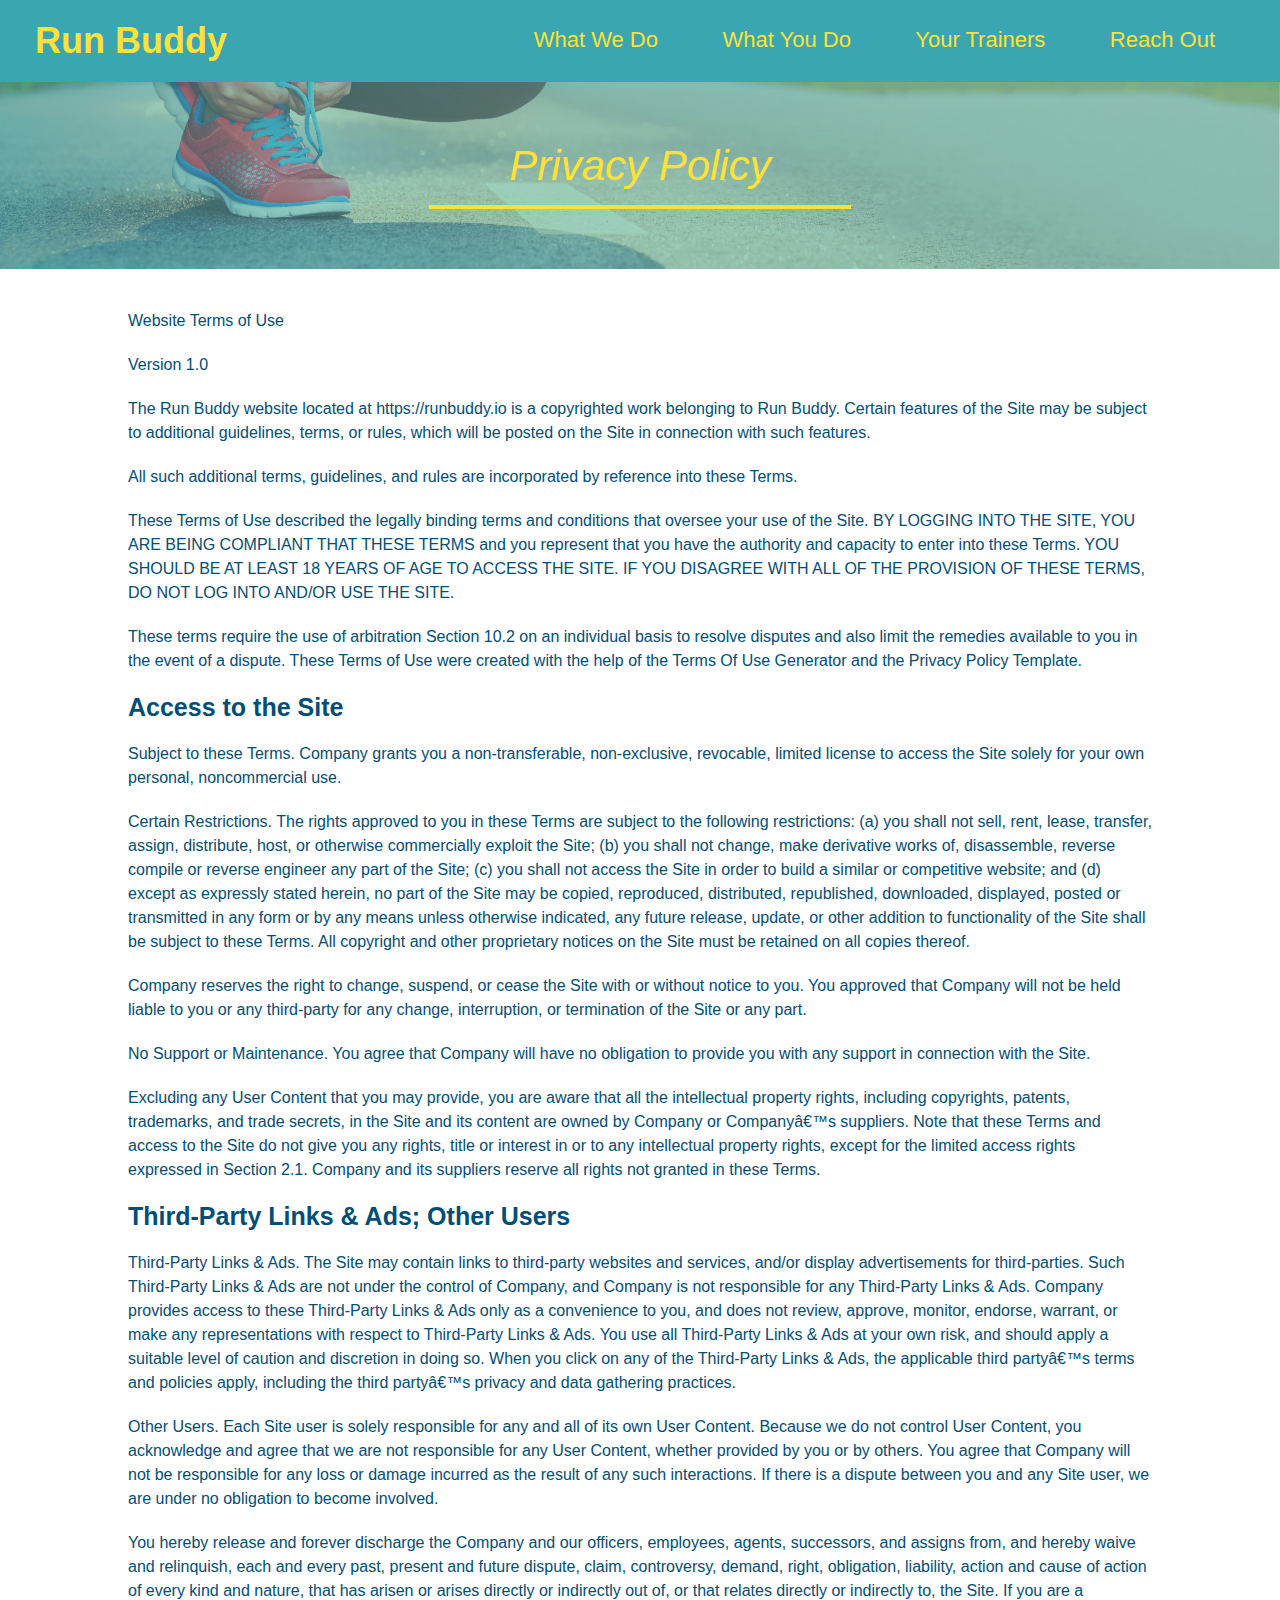
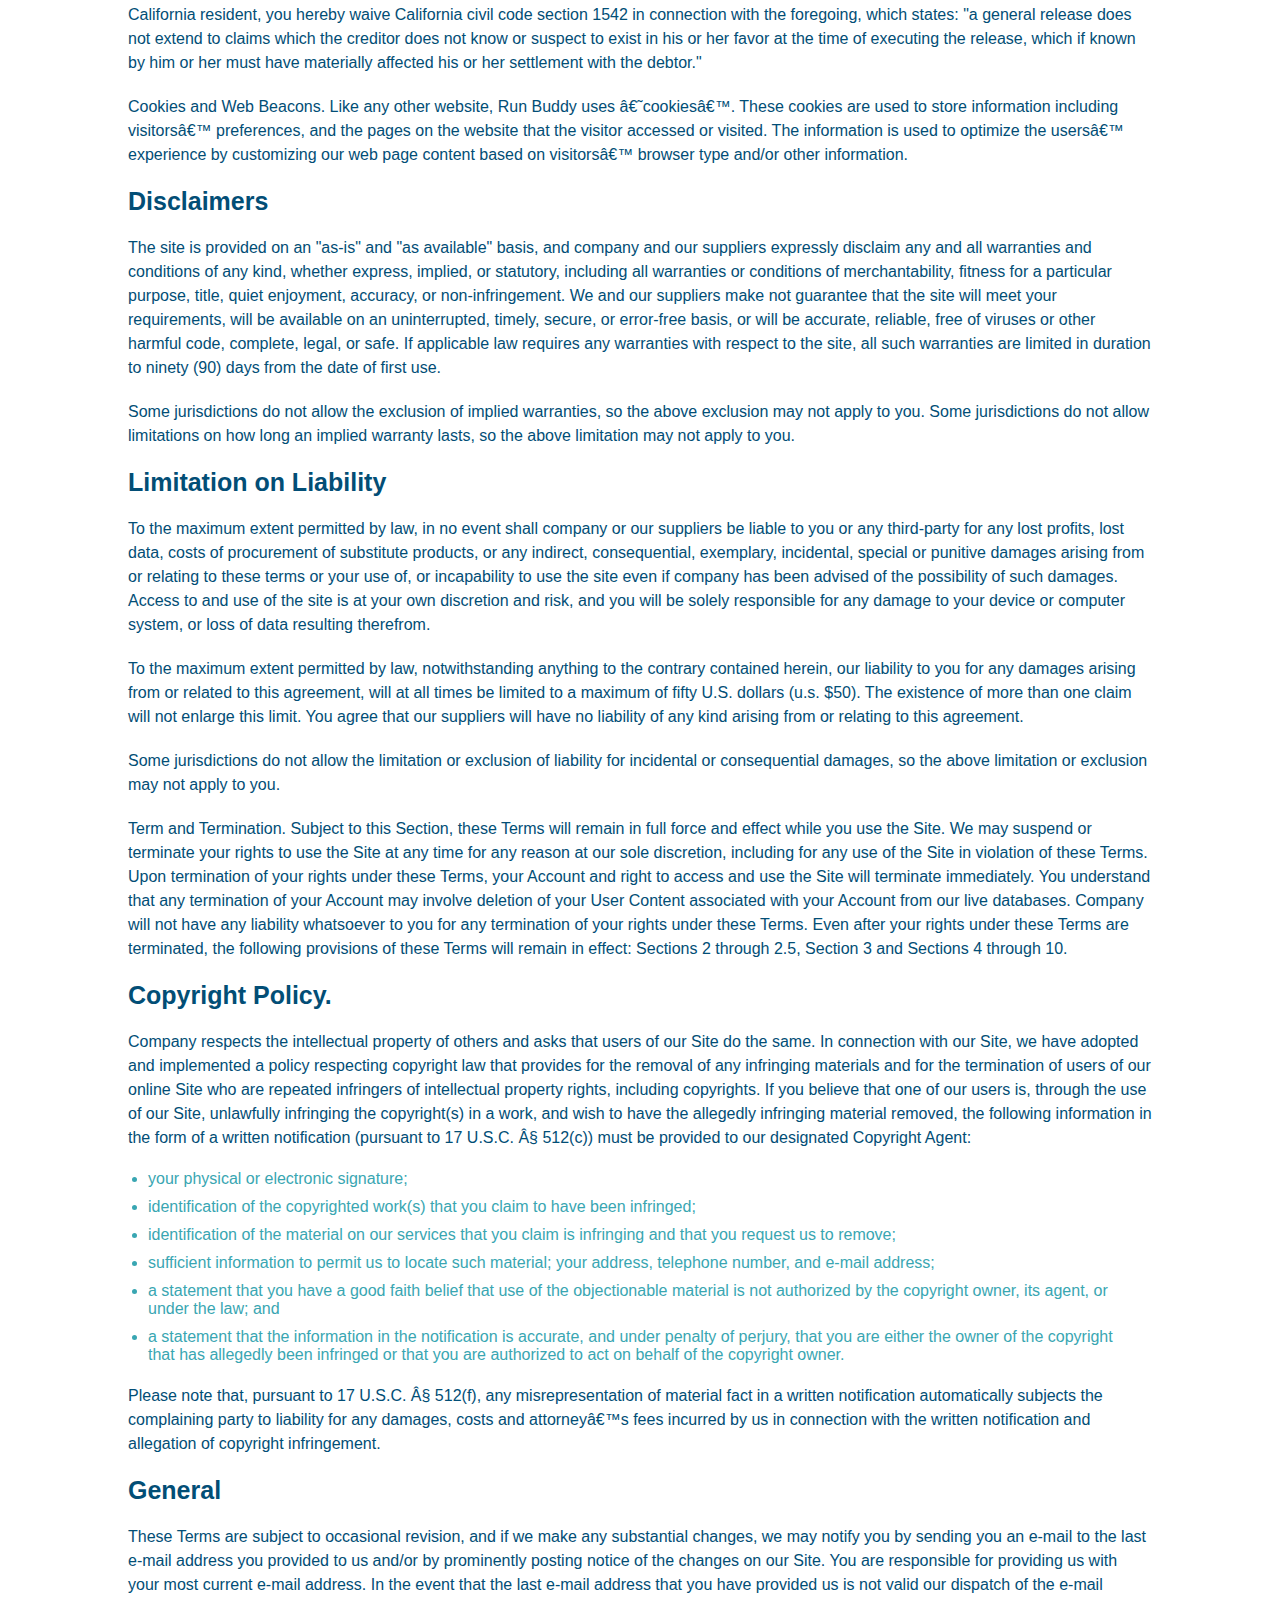
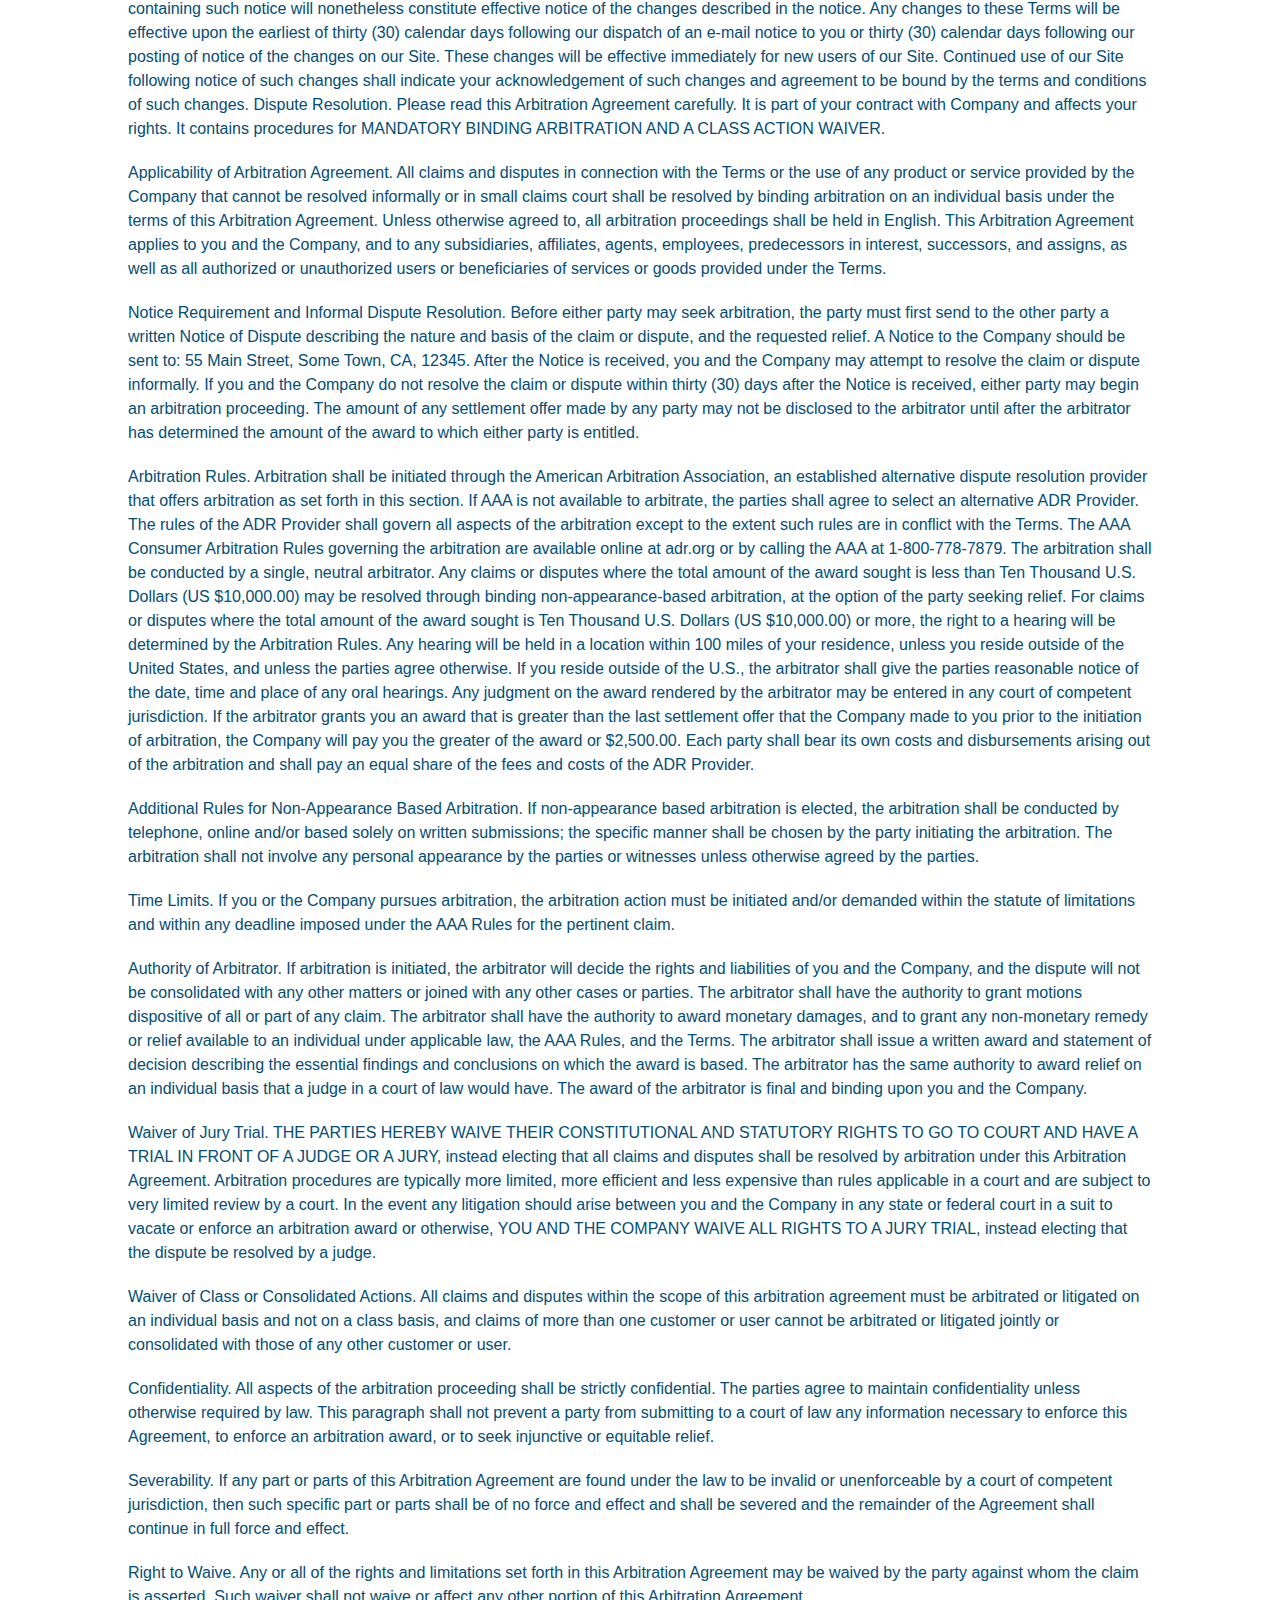
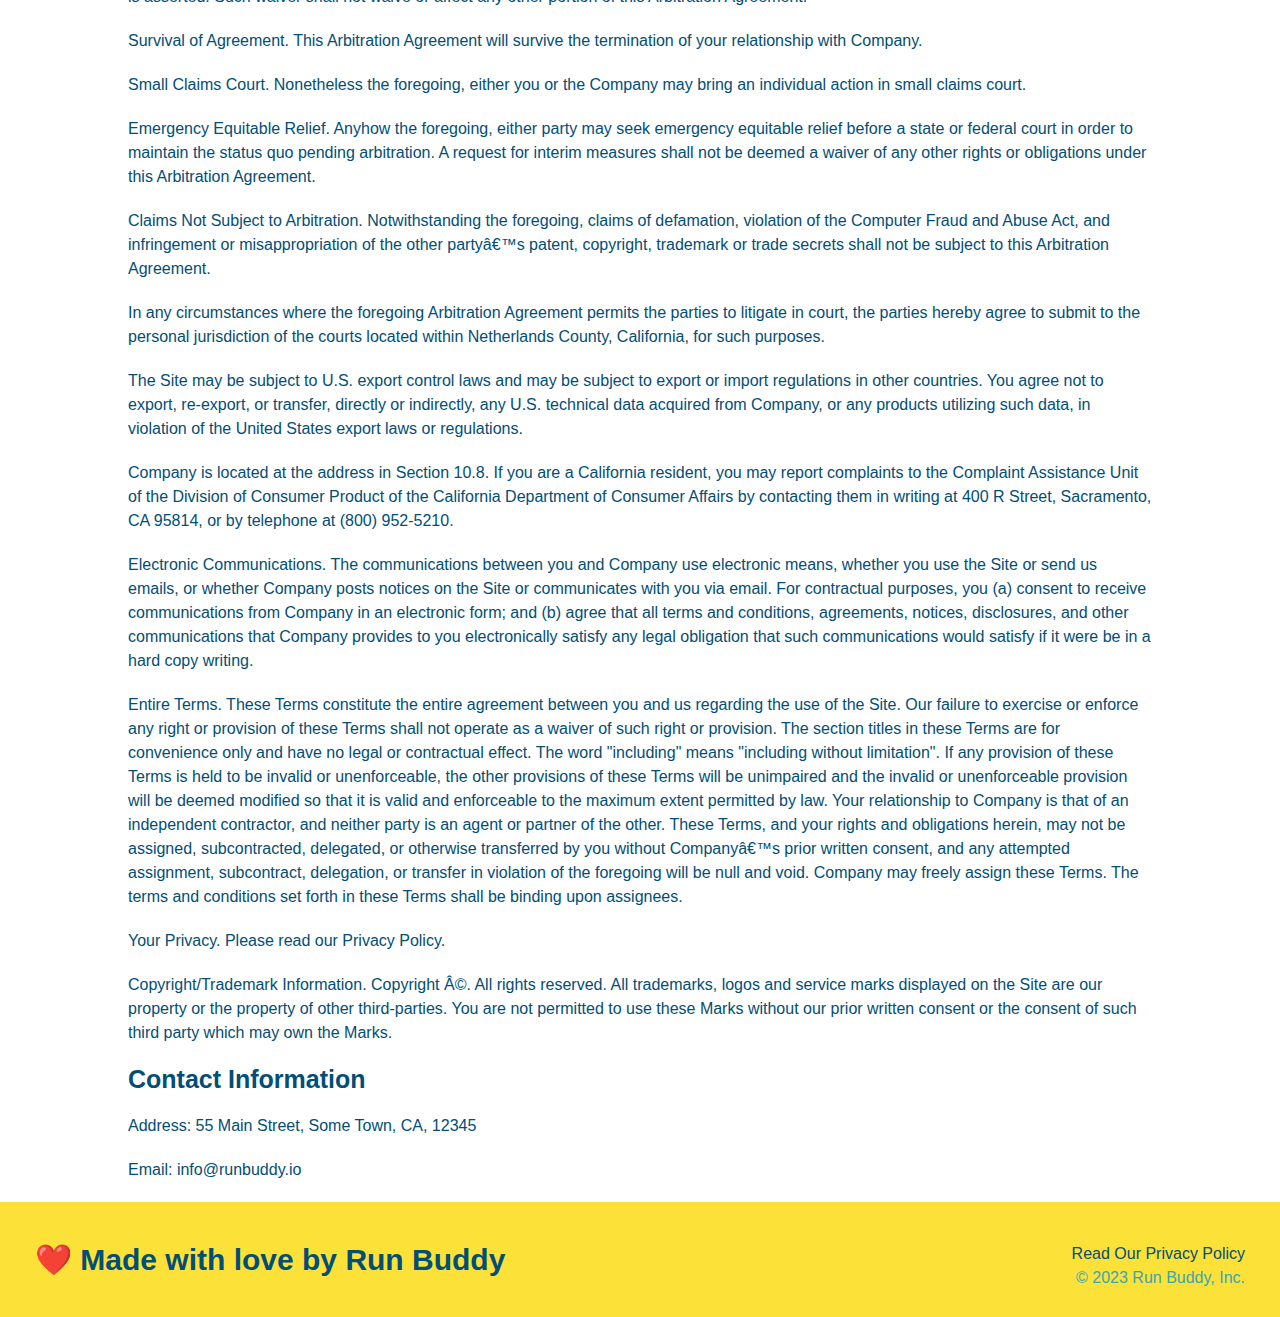
==== privacy-policy.html @ 1fa2947a "finished pricacy policy" ====
<!DOCTYPE html>
<html lang="en">
<head>
    <meta charset="UTF-8">
    <title>Privacy Policy - Run Buddy</title>
    <link rel="stylesheet" href="./assets/css/style.css">
    <link rel="stylesheet" href="./assets/css/secondary-styles.css">
</head>
<body>
    <header>
        <h1>
            <a href="/">Run Buddy</a>
        </h1>
        <nav>
            <!-- Unordered List Element -->
            <ul>
                <!-- List Item Element -->
                <li>
                    <!-- Anchor Element -->
                    <a href="./index.html#what-we-do">What We Do</a>
                </li>
                <li>
                    <a href="./index.html#what-you-do">What You Do</a>
                </li>
                <li>
                    <a href="./index.html#your-trainers">Your Trainers</a>
                </li>
                <li>
                    <a href="./index.html#reach-out">Reach Out</a>
                </li>
            </ul>
        </nav>
        </header>

        <section class="hero">
            <h2 class="page-title">
                Privacy Policy
            </h2>
        </section>

        <article class="secondary-content">
            <p>
                Website Terms of Use
              </p>
        
              <p>
                Version 1.0
              </p>
        
              <p>
                The Run Buddy website located at https://runbuddy.io is a copyrighted work belonging to Run Buddy. Certain
                features of the Site may be subject to additional guidelines, terms, or rules, which will be posted on the Site
                in connection with such features.
              </p>
        
              <p>
                All such additional terms, guidelines, and rules are incorporated by reference into these Terms.
              </p>
        
              <p>
                These Terms of Use described the legally binding terms and conditions that oversee your use of the Site. BY
                LOGGING INTO THE SITE, YOU ARE BEING COMPLIANT THAT THESE TERMS and you represent that you have the authority
                and capacity to enter into these Terms. YOU SHOULD BE AT LEAST 18 YEARS OF AGE TO ACCESS THE SITE. IF YOU
                DISAGREE WITH ALL OF THE PROVISION OF THESE TERMS, DO NOT LOG INTO AND/OR USE THE SITE.
              </p>
        
              <p>
                These terms require the use of arbitration Section 10.2 on an individual basis to resolve disputes and also
                limit the remedies available to you in the event of a dispute. These Terms of Use were created with the help of
                the Terms Of Use Generator and the Privacy Policy Template.
              </p>
        
              <h3>
                Access to the Site
              </h3>
        
              <p>
                Subject to these Terms. Company grants you a non-transferable, non-exclusive, revocable, limited license to
                access the Site solely for your own personal, noncommercial use.
              </p>
        
              <p>
                Certain Restrictions. The rights approved to you in these Terms are subject to the following restrictions: (a)
                you shall not sell, rent, lease, transfer, assign, distribute, host, or otherwise commercially exploit the Site;
                (b) you shall not change, make derivative works of, disassemble, reverse compile or reverse engineer any part of
                the Site; (c) you shall not access the Site in order to build a similar or competitive website; and (d) except
                as expressly stated herein, no part of the Site may be copied, reproduced, distributed, republished, downloaded,
                displayed, posted or transmitted in any form or by any means unless otherwise indicated, any future release,
                update, or other addition to functionality of the Site shall be subject to these Terms. All copyright and other
                proprietary notices on the Site must be retained on all copies thereof.
              </p>
        
              <p>
                Company reserves the right to change, suspend, or cease the Site with or without notice to you. You approved
                that Company will not be held liable to you or any third-party for any change, interruption, or termination of
                the Site or any part.
              </p>
        
              <p>
                No Support or Maintenance. You agree that Company will have no obligation to provide you with any support in
                connection with the Site.
              </p>
        
              <p>
                Excluding any User Content that you may provide, you are aware that all the intellectual property rights,
                including copyrights, patents, trademarks, and trade secrets, in the Site and its content are owned by Company
                or Companyâ€™s suppliers. Note that these Terms and access to the Site do not give you any rights, title or
                interest in or to any intellectual property rights, except for the limited access rights expressed in Section
                2.1. Company and its suppliers reserve all rights not granted in these Terms.
              </p>
        
              <h3>
                Third-Party Links & Ads; Other Users
              </h3>
        
              <p>
                Third-Party Links & Ads. The Site may contain links to third-party websites and services, and/or display
                advertisements for third-parties. Such Third-Party Links & Ads are not under the control of Company, and Company
                is not responsible for any Third-Party Links & Ads. Company provides access to these Third-Party Links & Ads
                only as a convenience to you, and does not review, approve, monitor, endorse, warrant, or make any
                representations with respect to Third-Party Links & Ads. You use all Third-Party Links & Ads at your own risk,
                and should apply a suitable level of caution and discretion in doing so. When you click on any of the
                Third-Party Links & Ads, the applicable third partyâ€™s terms and policies apply, including the third partyâ€™s
                privacy and data gathering practices.
              </p>
        
              <p>
                Other Users. Each Site user is solely responsible for any and all of its own User Content. Because we do not
                control User Content, you acknowledge and agree that we are not responsible for any User Content, whether
                provided by you or by others. You agree that Company will not be responsible for any loss or damage incurred as
                the result of any such interactions. If there is a dispute between you and any Site user, we are under no
                obligation to become involved.
              </p>
        
              <p>
                You hereby release and forever discharge the Company and our officers, employees, agents, successors, and
                assigns from, and hereby waive and relinquish, each and every past, present and future dispute, claim,
                controversy, demand, right, obligation, liability, action and cause of action of every kind and nature, that has
                arisen or arises directly or indirectly out of, or that relates directly or indirectly to, the Site. If you are
                a California resident, you hereby waive California civil code section 1542 in connection with the foregoing,
                which states: "a general release does not extend to claims which the creditor does not know or suspect to exist
                in his or her favor at the time of executing the release, which if known by him or her must have materially
                affected his or her settlement with the debtor."
              </p>
        
              <p>
                Cookies and Web Beacons. Like any other website, Run Buddy uses â€˜cookiesâ€™. These cookies are used to store
                information including visitorsâ€™ preferences, and the pages on the website that the visitor accessed or visited.
                The information is used to optimize the usersâ€™ experience by customizing our web page content based on visitorsâ€™
                browser type and/or other information.
              </p>
        
              <h3>
                Disclaimers
              </h3>
        
              <p>
                The site is provided on an "as-is" and "as available" basis, and company and our suppliers expressly disclaim
                any and all warranties and conditions of any kind, whether express, implied, or statutory, including all
                warranties or conditions of merchantability, fitness for a particular purpose, title, quiet enjoyment, accuracy,
                or non-infringement. We and our suppliers make not guarantee that the site will meet your requirements, will be
                available on an uninterrupted, timely, secure, or error-free basis, or will be accurate, reliable, free of
                viruses or other harmful code, complete, legal, or safe. If applicable law requires any warranties with respect
                to the site, all such warranties are limited in duration to ninety (90) days from the date of first use.
              </p>
        
              <p>
                Some jurisdictions do not allow the exclusion of implied warranties, so the above exclusion may not apply to
                you. Some jurisdictions do not allow limitations on how long an implied warranty lasts, so the above limitation
                may not apply to you.
              </p>
        
              <h3>
                Limitation on Liability
              </h3>
        
              <p>
                To the maximum extent permitted by law, in no event shall company or our suppliers be liable to you or any
                third-party for any lost profits, lost data, costs of procurement of substitute products, or any indirect,
                consequential, exemplary, incidental, special or punitive damages arising from or relating to these terms or
                your use of, or incapability to use the site even if company has been advised of the possibility of such
                damages. Access to and use of the site is at your own discretion and risk, and you will be solely responsible
                for any damage to your device or computer system, or loss of data resulting therefrom.
              </p>
        
              <p>
                To the maximum extent permitted by law, notwithstanding anything to the contrary contained herein, our liability
                to you for any damages arising from or related to this agreement, will at all times be limited to a maximum of
                fifty U.S. dollars (u.s. $50). The existence of more than one claim will not enlarge this limit. You agree that
                our suppliers will have no liability of any kind arising from or relating to this agreement.
              </p>
        
              <p>
                Some jurisdictions do not allow the limitation or exclusion of liability for incidental or consequential
                damages, so the above limitation or exclusion may not apply to you.
              </p>
        
              <p>
                Term and Termination. Subject to this Section, these Terms will remain in full force and effect while you use
                the Site. We may suspend or terminate your rights to use the Site at any time for any reason at our sole
                discretion, including for any use of the Site in violation of these Terms. Upon termination of your rights under
                these Terms, your Account and right to access and use the Site will terminate immediately. You understand that
                any termination of your Account may involve deletion of your User Content associated with your Account from our
                live databases. Company will not have any liability whatsoever to you for any termination of your rights under
                these Terms. Even after your rights under these Terms are terminated, the following provisions of these Terms
                will remain in effect: Sections 2 through 2.5, Section 3 and Sections 4 through 10.
              </p>
        
              <h3>
                Copyright Policy.
              </h3>
        
              <p>
                Company respects the intellectual property of others and asks that users of our Site do the same. In connection
                with our Site, we have adopted and implemented a policy respecting copyright law that provides for the removal
                of any infringing materials and for the termination of users of our online Site who are repeated infringers of
                intellectual property rights, including copyrights. If you believe that one of our users is, through the use of
                our Site, unlawfully infringing the copyright(s) in a work, and wish to have the allegedly infringing material
                removed, the following information in the form of a written notification (pursuant to 17 U.S.C. Â§ 512(c)) must
                be provided to our designated Copyright Agent:
              </p>
        
              <ul>
                <li>
                  your physical or electronic signature;
                </li>
                <li>
                  identification of the copyrighted work(s) that you claim to have been infringed;
                </li>
                <li>
                  identification of the material on our services that you claim is infringing and that you request us to remove;
                </li>
                <li>
                  sufficient information to permit us to locate such material; your address, telephone number, and e-mail
                  address;
                </li>
                <li>
                  a statement that you have a good faith belief that use of the objectionable material is not authorized by the
                  copyright owner, its agent, or under the law; and
                </li>
                <li>
                  a statement that the information in the notification is accurate, and under penalty of perjury, that you are
                  either the owner of the copyright that has allegedly been infringed or that you are authorized to act on
                  behalf of the copyright owner.
                </li>
              </ul>
        
              <p>
                Please note that, pursuant to 17 U.S.C. Â§ 512(f), any misrepresentation of material fact in a written
                notification automatically subjects the complaining party to liability for any damages, costs and attorneyâ€™s
                fees incurred by us in connection with the written notification and allegation of copyright infringement.
              </p>
        
              <h3>
                General
              </h3>
        
              <p>
                These Terms are subject to occasional revision, and if we make any substantial changes, we may notify you by
                sending you an e-mail to the last e-mail address you provided to us and/or by prominently posting notice of the
                changes on our Site. You are responsible for providing us with your most current e-mail address. In the event
                that the last e-mail address that you have provided us is not valid our dispatch of the e-mail containing such
                notice will nonetheless constitute effective notice of the changes described in the notice. Any changes to these
                Terms will be effective upon the earliest of thirty (30) calendar days following our dispatch of an e-mail
                notice to you or thirty (30) calendar days following our posting of notice of the changes on our Site. These
                changes will be effective immediately for new users of our Site. Continued use of our Site following notice of
                such changes shall indicate your acknowledgement of such changes and agreement to be bound by the terms and
                conditions of such changes. Dispute Resolution. Please read this Arbitration Agreement carefully. It is part of
                your contract with Company and affects your rights. It contains procedures for MANDATORY BINDING ARBITRATION AND
                A CLASS ACTION WAIVER.
              </p>
        
              <p>
                Applicability of Arbitration Agreement. All claims and disputes in connection with the Terms or the use of any
                product or service provided by the Company that cannot be resolved informally or in small claims court shall be
                resolved by binding arbitration on an individual basis under the terms of this Arbitration Agreement. Unless
                otherwise agreed to, all arbitration proceedings shall be held in English. This Arbitration Agreement applies to
                you and the Company, and to any subsidiaries, affiliates, agents, employees, predecessors in interest,
                successors, and assigns, as well as all authorized or unauthorized users or beneficiaries of services or goods
                provided under the Terms.
              </p>
        
              <p>
                Notice Requirement and Informal Dispute Resolution. Before either party may seek arbitration, the party must
                first send to the other party a written Notice of Dispute describing the nature and basis of the claim or
                dispute, and the requested relief. A Notice to the Company should be sent to: 55 Main Street, Some Town, CA,
                12345. After the Notice is received, you and the Company may attempt to resolve the claim or dispute informally.
                If you and the Company do not resolve the claim or dispute within thirty (30) days after the Notice is received,
                either party may begin an arbitration proceeding. The amount of any settlement offer made by any party may not
                be disclosed to the arbitrator until after the arbitrator has determined the amount of the award to which either
                party is entitled.
              </p>
        
              <p>
                Arbitration Rules. Arbitration shall be initiated through the American Arbitration Association, an established
                alternative dispute resolution provider that offers arbitration as set forth in this section. If AAA is not
                available to arbitrate, the parties shall agree to select an alternative ADR Provider. The rules of the ADR
                Provider shall govern all aspects of the arbitration except to the extent such rules are in conflict with the
                Terms. The AAA Consumer Arbitration Rules governing the arbitration are available online at adr.org or by
                calling the AAA at 1-800-778-7879. The arbitration shall be conducted by a single, neutral arbitrator. Any
                claims or disputes where the total amount of the award sought is less than Ten Thousand U.S. Dollars (US
                $10,000.00) may be resolved through binding non-appearance-based arbitration, at the option of the party seeking
                relief. For claims or disputes where the total amount of the award sought is Ten Thousand U.S. Dollars (US
                $10,000.00) or more, the right to a hearing will be determined by the Arbitration Rules. Any hearing will be
                held in a location within 100 miles of your residence, unless you reside outside of the United States, and
                unless the parties agree otherwise. If you reside outside of the U.S., the arbitrator shall give the parties
                reasonable notice of the date, time and place of any oral hearings. Any judgment on the award rendered by the
                arbitrator may be entered in any court of competent jurisdiction. If the arbitrator grants you an award that is
                greater than the last settlement offer that the Company made to you prior to the initiation of arbitration, the
                Company will pay you the greater of the award or $2,500.00. Each party shall bear its own costs and
                disbursements arising out of the arbitration and shall pay an equal share of the fees and costs of the ADR
                Provider.
              </p>
        
              <p>
                Additional Rules for Non-Appearance Based Arbitration. If non-appearance based arbitration is elected, the
                arbitration shall be conducted by telephone, online and/or based solely on written submissions; the specific
                manner shall be chosen by the party initiating the arbitration. The arbitration shall not involve any personal
                appearance by the parties or witnesses unless otherwise agreed by the parties.
              </p>
        
              <p>
                Time Limits. If you or the Company pursues arbitration, the arbitration action must be initiated and/or demanded
                within the statute of limitations and within any deadline imposed under the AAA Rules for the pertinent claim.
              </p>
        
              <p>
                Authority of Arbitrator. If arbitration is initiated, the arbitrator will decide the rights and liabilities of
                you and the Company, and the dispute will not be consolidated with any other matters or joined with any other
                cases or parties. The arbitrator shall have the authority to grant motions dispositive of all or part of any
                claim. The arbitrator shall have the authority to award monetary damages, and to grant any non-monetary remedy
                or relief available to an individual under applicable law, the AAA Rules, and the Terms. The arbitrator shall
                issue a written award and statement of decision describing the essential findings and conclusions on which the
                award is based. The arbitrator has the same authority to award relief on an individual basis that a judge in a
                court of law would have. The award of the arbitrator is final and binding upon you and the Company.
              </p>
        
              <p>
                Waiver of Jury Trial. THE PARTIES HEREBY WAIVE THEIR CONSTITUTIONAL AND STATUTORY RIGHTS TO GO TO COURT AND HAVE
                A TRIAL IN FRONT OF A JUDGE OR A JURY, instead electing that all claims and disputes shall be resolved by
                arbitration under this Arbitration Agreement. Arbitration procedures are typically more limited, more efficient
                and less expensive than rules applicable in a court and are subject to very limited review by a court. In the
                event any litigation should arise between you and the Company in any state or federal court in a suit to vacate
                or enforce an arbitration award or otherwise, YOU AND THE COMPANY WAIVE ALL RIGHTS TO A JURY TRIAL, instead
                electing that the dispute be resolved by a judge.
              </p>
        
              <p>
                Waiver of Class or Consolidated Actions. All claims and disputes within the scope of this arbitration agreement
                must be arbitrated or litigated on an individual basis and not on a class basis, and claims of more than one
                customer or user cannot be arbitrated or litigated jointly or consolidated with those of any other customer or
                user.
              </p>
        
              <p>
                Confidentiality. All aspects of the arbitration proceeding shall be strictly confidential. The parties agree to
                maintain confidentiality unless otherwise required by law. This paragraph shall not prevent a party from
                submitting to a court of law any information necessary to enforce this Agreement, to enforce an arbitration
                award, or to seek injunctive or equitable relief.
              </p>
        
              <p>
                Severability. If any part or parts of this Arbitration Agreement are found under the law to be invalid or
                unenforceable by a court of competent jurisdiction, then such specific part or parts shall be of no force and
                effect and shall be severed and the remainder of the Agreement shall continue in full force and effect.
              </p>
        
              <p>
                Right to Waive. Any or all of the rights and limitations set forth in this Arbitration Agreement may be waived
                by the party against whom the claim is asserted. Such waiver shall not waive or affect any other portion of this
                Arbitration Agreement.
              </p>
        
              <p>
                Survival of Agreement. This Arbitration Agreement will survive the termination of your relationship with
                Company.
              </p>
        
              <p>
                Small Claims Court. Nonetheless the foregoing, either you or the Company may bring an individual action in small
                claims court.
              </p>
        
              <p>
                Emergency Equitable Relief. Anyhow the foregoing, either party may seek emergency equitable relief before a
                state or federal court in order to maintain the status quo pending arbitration. A request for interim measures
                shall not be deemed a waiver of any other rights or obligations under this Arbitration Agreement.
              </p>
        
              <p>
                Claims Not Subject to Arbitration. Notwithstanding the foregoing, claims of defamation, violation of the
                Computer Fraud and Abuse Act, and infringement or misappropriation of the other partyâ€™s patent, copyright,
                trademark or trade secrets shall not be subject to this Arbitration Agreement.
              </p>
        
              <p>
                In any circumstances where the foregoing Arbitration Agreement permits the parties to litigate in court, the
                parties hereby agree to submit to the personal jurisdiction of the courts located within Netherlands County,
                California, for such purposes.
              </p>
        
              <p>
                The Site may be subject to U.S. export control laws and may be subject to export or import regulations in other
                countries. You agree not to export, re-export, or transfer, directly or indirectly, any U.S. technical data
                acquired from Company, or any products utilizing such data, in violation of the United States export laws or
                regulations.
              </p>
        
              <p>
                Company is located at the address in Section 10.8. If you are a California resident, you may report complaints
                to the Complaint Assistance Unit of the Division of Consumer Product of the California Department of Consumer
                Affairs by contacting them in writing at 400 R Street, Sacramento, CA 95814, or by telephone at (800) 952-5210.
              </p>
        
              <p>
                Electronic Communications. The communications between you and Company use electronic means, whether you use the
                Site or send us emails, or whether Company posts notices on the Site or communicates with you via email. For
                contractual purposes, you (a) consent to receive communications from Company in an electronic form; and (b)
                agree that all terms and conditions, agreements, notices, disclosures, and other communications that Company
                provides to you electronically satisfy any legal obligation that such communications would satisfy if it were be
                in a hard copy writing.
              </p>
        
              <p>
                Entire Terms. These Terms constitute the entire agreement between you and us regarding the use of the Site. Our
                failure to exercise or enforce any right or provision of these Terms shall not operate as a waiver of such right
                or provision. The section titles in these Terms are for convenience only and have no legal or contractual
                effect. The word "including" means "including without limitation". If any provision of these Terms is held to be
                invalid or unenforceable, the other provisions of these Terms will be unimpaired and the invalid or
                unenforceable provision will be deemed modified so that it is valid and enforceable to the maximum extent
                permitted by law. Your relationship to Company is that of an independent contractor, and neither party is an
                agent or partner of the other. These Terms, and your rights and obligations herein, may not be assigned,
                subcontracted, delegated, or otherwise transferred by you without Companyâ€™s prior written consent, and any
                attempted assignment, subcontract, delegation, or transfer in violation of the foregoing will be null and void.
                Company may freely assign these Terms. The terms and conditions set forth in these Terms shall be binding upon
                assignees.
              </p>
        
              <p>
                Your Privacy. Please read our Privacy Policy.
              </p>
        
              <p>
                Copyright/Trademark Information. Copyright Â©. All rights reserved. All trademarks, logos and service marks
                displayed on the Site are our property or the property of other third-parties. You are not permitted to use
                these Marks without our prior written consent or the consent of such third party which may own the Marks.
              </p>
        
              <h3>
                Contact Information
              </h3>
        
              <p>
                Address: 55 Main Street, Some Town, CA, 12345
              </p>
        
              <p>
                Email: info@runbuddy.io
              </p>
        
        </article>

        <footer>
            <h2>❤️ Made with love by Run Buddy</h2>
            <div>
                <a>Read Our Privacy Policy</a><br />
                &copy; 2023 Run Buddy, Inc.
            </div>
        </footer>
</body>
</html>
---- assets/css/style.css ----
* {
    margin: 0;
    padding: 0;
    box-sizing: border-box;
}
body {
    /* more on this crazy alphanumerical value in a minute! */
    color: #39a6b2;
    font-family: Helvetica, Arial, sans-serif;
}

/* aplly styles to <header> */
header {
    padding: 20px 35px;
    background-color: #39a6b2;
}

header h1 {
    font-weight: bold;
    font-size: 36px;
    color: #fce138;
    margin: 0;
    display: inline;
}

header a {
    text-decoration: none;
    color: #fce138;
}

header nav {
    float: right;
    margin: 7px 0;
}

header nav ul li {
    display: inline;
}

header nav ul li a {
    margin: 0 30px;
    font-weight: lighter;
    font-size: 22px;
}

footer {
    background: #fce138;
    width: 100%;
    padding: 40px 35px;
}

footer h2 {
    display: inline;
    color: #024e76;
    font-size: 30px;
    margin: 0;
}

footer div {
    float: right;
    line-height: 1.5;
    text-align: right;
}

footer a {
    color: #024e76;
}

section {
    padding: 60px;
}

/* Hero Style Start */
.hero {
    background-image: url(../images/hero-bg.jpg);
    height: 600px;
    background-size: cover;
    background-position: center;
    position: relative;
}

.hero-form {
    background-color: #fce138;
    padding: 20px;
    width: 500px;
    color: #024e76;
    border: solid 3px #024e76;
    position: absolute;
    bottom: 120px;
    right: 140px;
}

.hero-form h3 {
    margin: 0;
    font-size: 24px;
}

.hero-form p {
    margin: 5px 0 15px 0;
}

.hero-form label {
    margin: 0 5px;
}

.hero-form button {
    color: #fce138;
    background-color: #024e76;
    border: none;
    padding: 10px 20px;
    font-size: 16px;
}

.form-input {
    border: 1px solid #024e76;
    display: block;
    padding: 7px 15px;
    font-size: 16px;
    color: #024e76;
    width: 100%;
    margin-bottom: 15px;
}
/* Hero Style End */

.section-title {
    font-size: 55px;
    color: #024e76;
    margin-bottom: 35px;
    padding: 0 100px 20px 100px;
    display: inline-block;
    border-bottom: 3px solid;
}

.primary-border {
    border-color: #fce138;
}

.secondary-border {
    border-color: #39a6b2;
}

.intro {
    text-align: center;
}

.intro p {
    line-height: 1.7;
    color: #39a6b2;
    width: 80%;
    font-size: 20px;
    margin: 0 auto;
}

.steps {
    text-align: center;
    background: #fce138;
}

.steps div {
    margin-bottom: 80px;
}

.steps img {
    width: 15%;
    margin: 10px 0;
}

.steps h3 {
    color: #024e76;
    font-size: 46px;
    margin-top: 10px;
}

.steps p {
    color: #39a6b2;
    font-size: 23px;
}

.steps span {
    font-size: 38px;
}

.trainers {
    text-align: center;
}

.trainer {
    width: 900px;
    margin: 0 auto 30px auto;
    background: #024e76;
    color: #fce138;
    overflow: auto;
}

.trainer img {
    width: 35%;
    float: left;
}

.trainer-bio {
    padding: 35px;
    float: left;
    width: 65%;
}

.trainer-bio h3 {
    font-size: 32px;
    margin-bottom: 8px;
}

.trainer-bio h4 {
    font-weight: lighter;
    font-size: 26px;
    margin-bottom: 25px;
}

.trainer-bio p {
    font-size: 17px;
    line-height: 1.3;
}

.text-left {
    text-align: left;
}

.text-right {
    text-align: right;
}

/* Reach Out Styles Start */
.contact {
    text-align: center;
    background: #024e76;
}

.contact h2 {
    color: #fce138;
}

.contact-info iframe {
    width: 400px;
    height: 400px;
}

.contact-info div {
    width: 410px;
    display: inline-block;
    vertical-align: top;
    text-align: left;
    margin: 30px 0 0 60px;
    color: white;
}

.contact-info h3 {
    color: #fce138;
    font-size: 32px;
}

.contact-info p, .contact-info address {
    margin: 20px 0;
    line-height: 1.5;
    font-size: 20px;
    font-style: normal;
}

.contact-info a {
    color: #fce138;
}

/* Reach Out Styles End */
---- assets/css/secondary-styles.css ----
.hero {
    background-position: bottom;
    height: auto;
    text-align: center;
    margin-bottom: 40px;
}

.page-title {
    color: #fce138;
    display: inline-block;
    border-bottom: 4px solid #fce138;
    padding: 0 80px 15px 80px;
    font-weight: normal;
    font-size: 42px;
    font-style: italic;
}

.secondary-content {
    width: 80%;
    margin: 0 auto;
    color: #024e76;
}

.secondary-content h3 {
    font-size: 25px;
    margin: 20px 0;
}

.secondary-content p {
    font-size: 16px;
    line-height: 1.5;
    margin: 20px 0;
}

.secondary-content ul {
    margin: 15px 20px;
}

.secondary-content li {
    color: #39a6b2;
    margin: 10px 0;
}
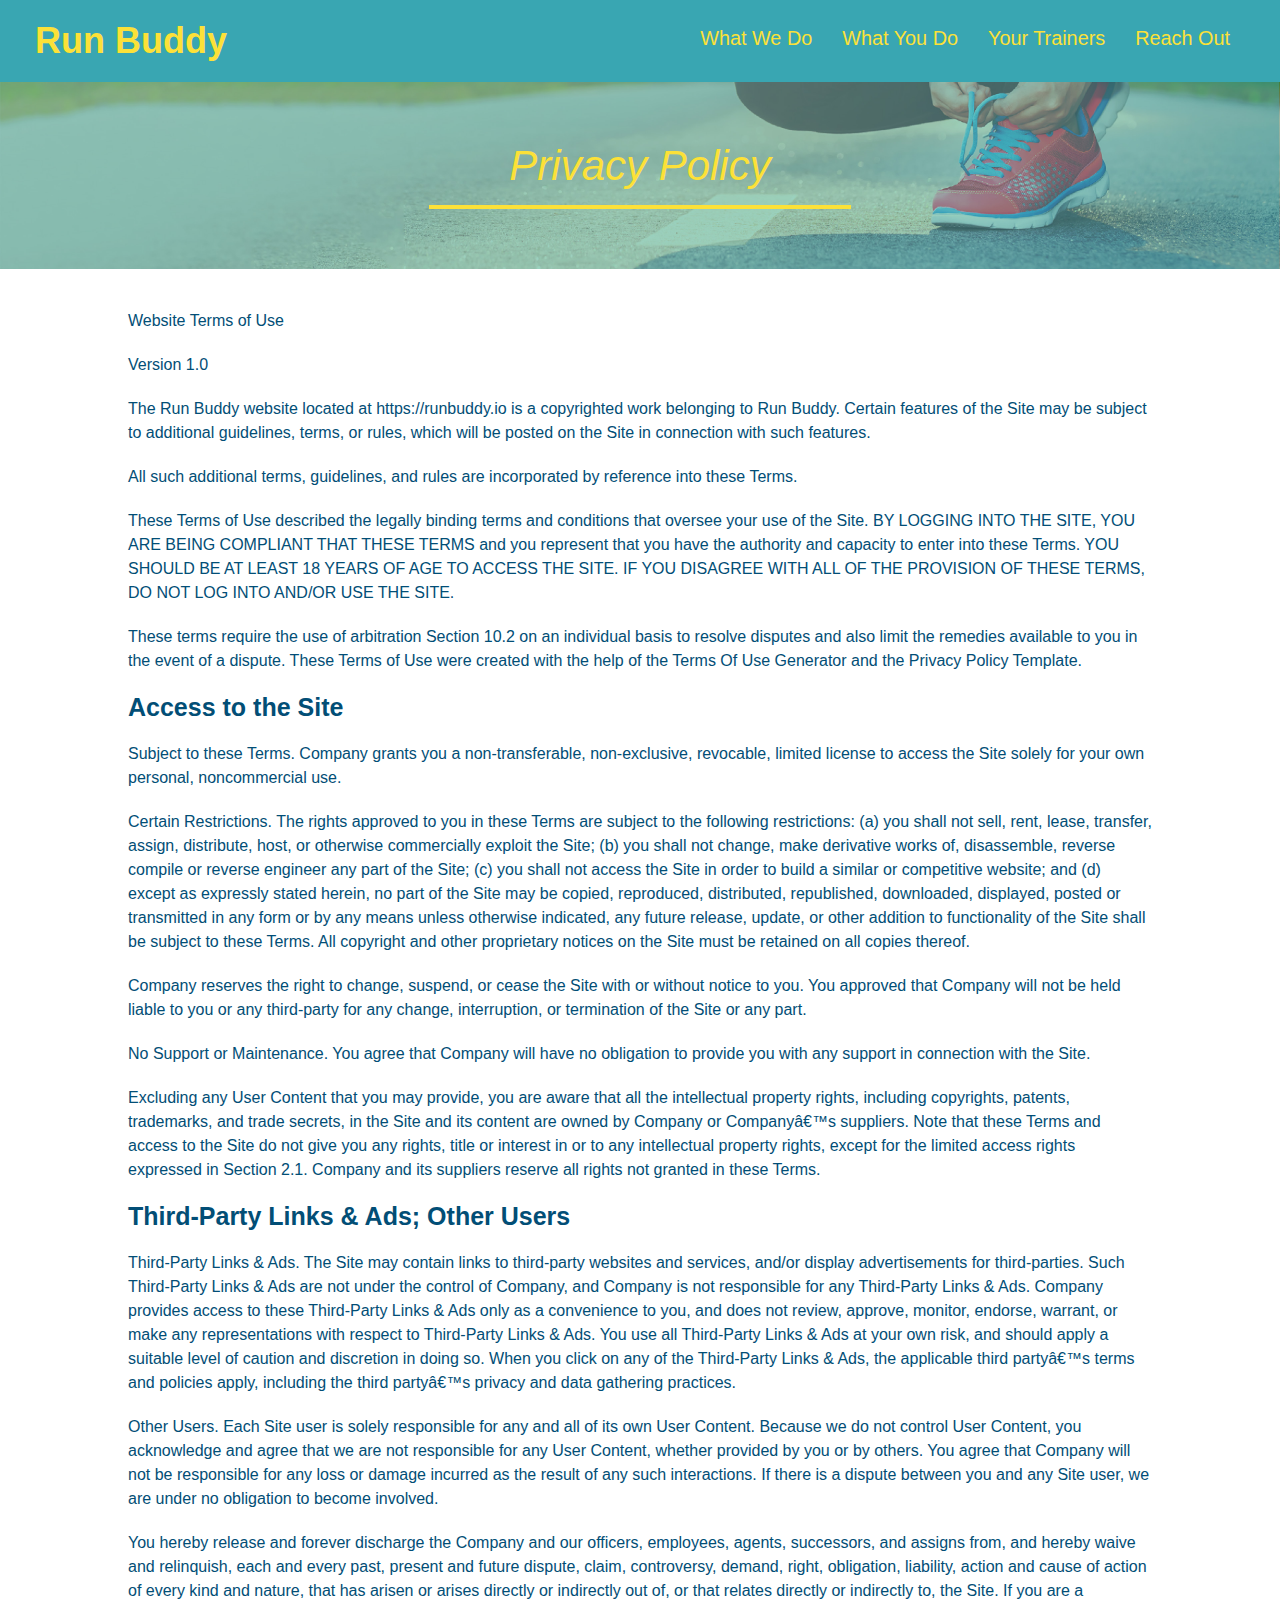
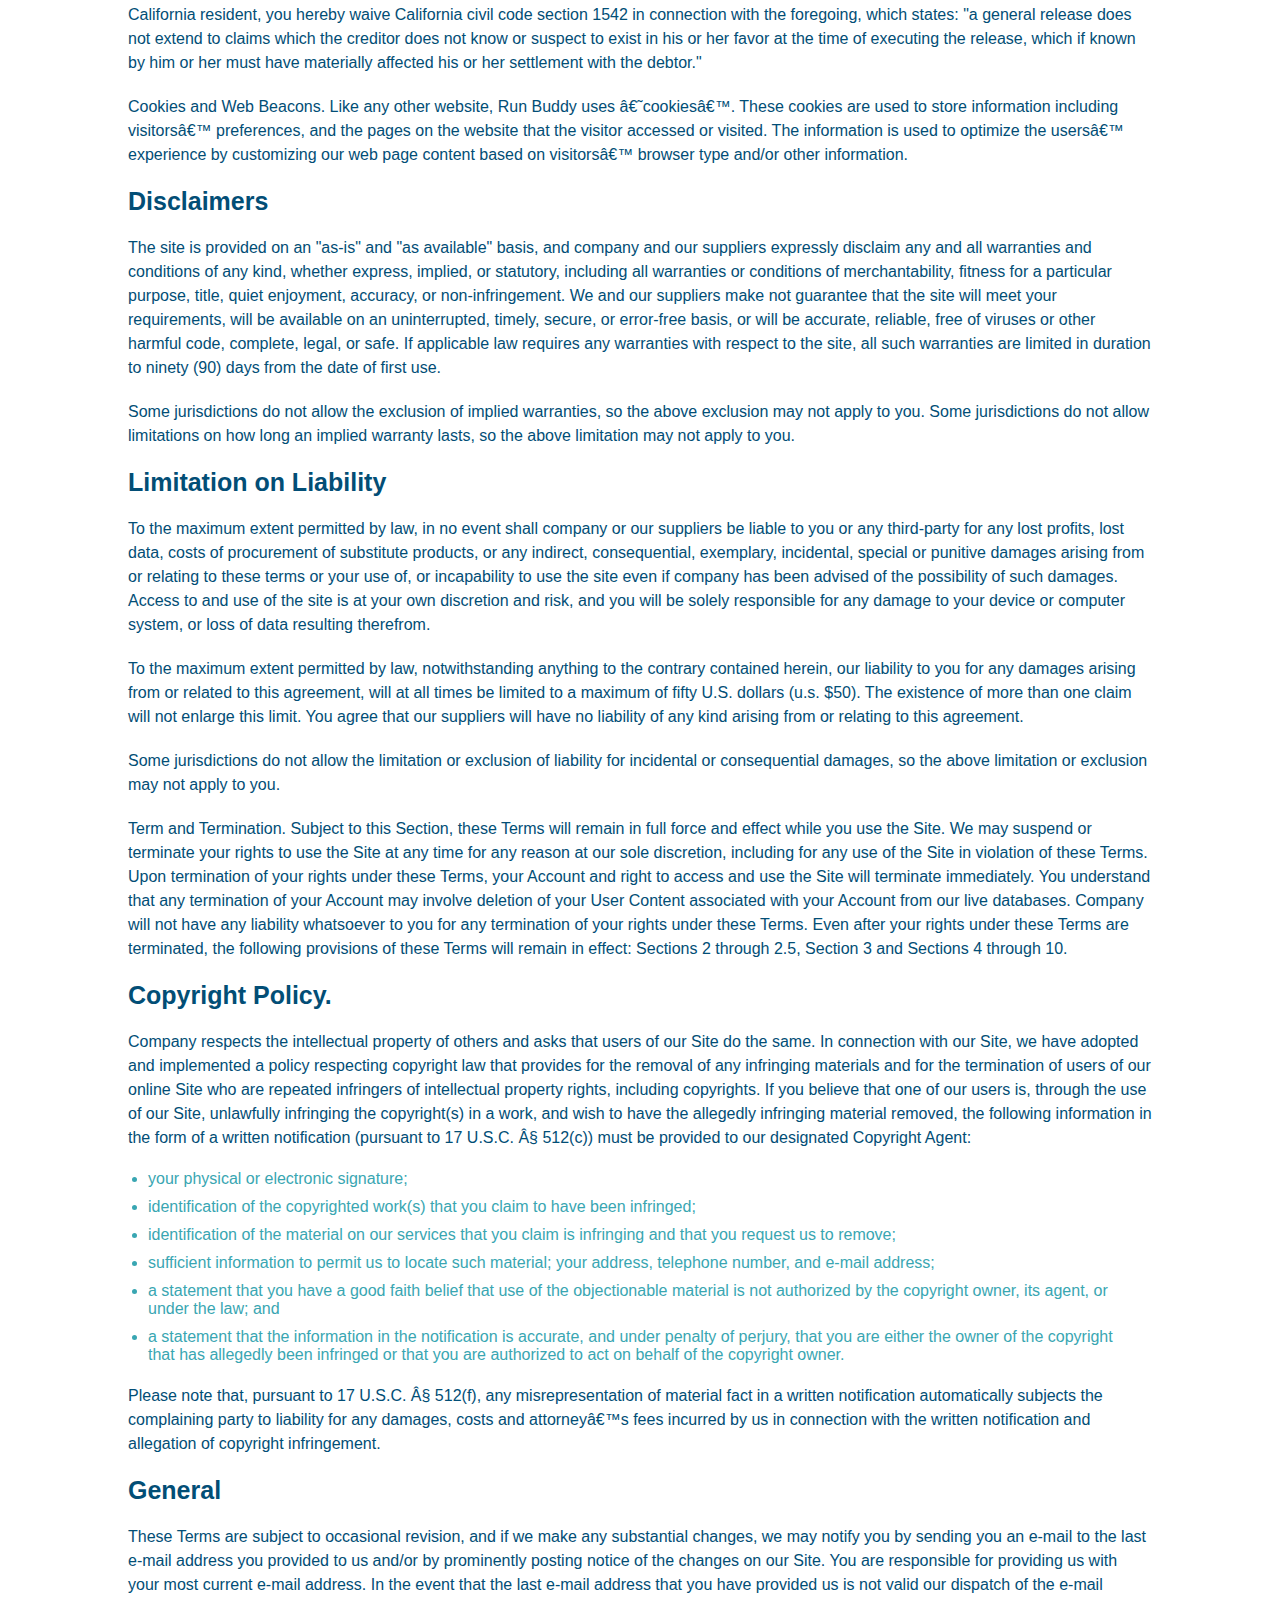
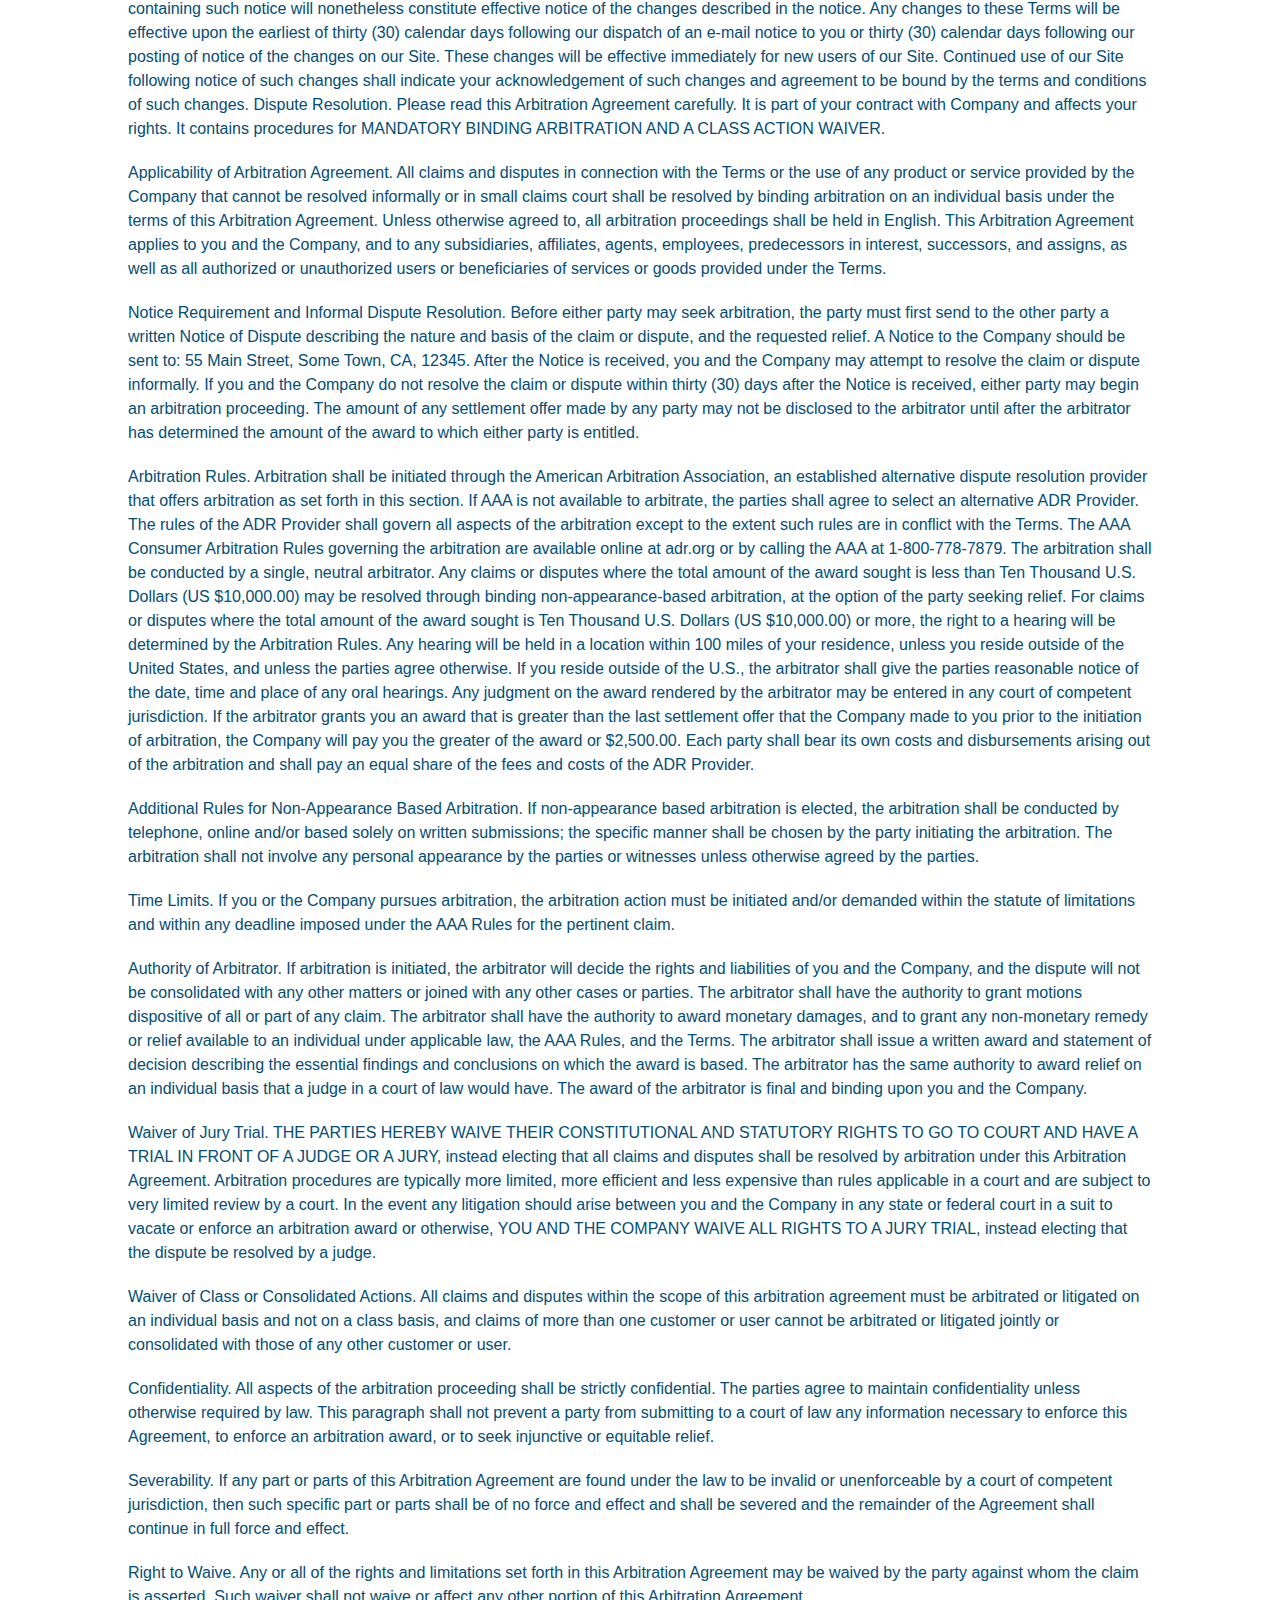
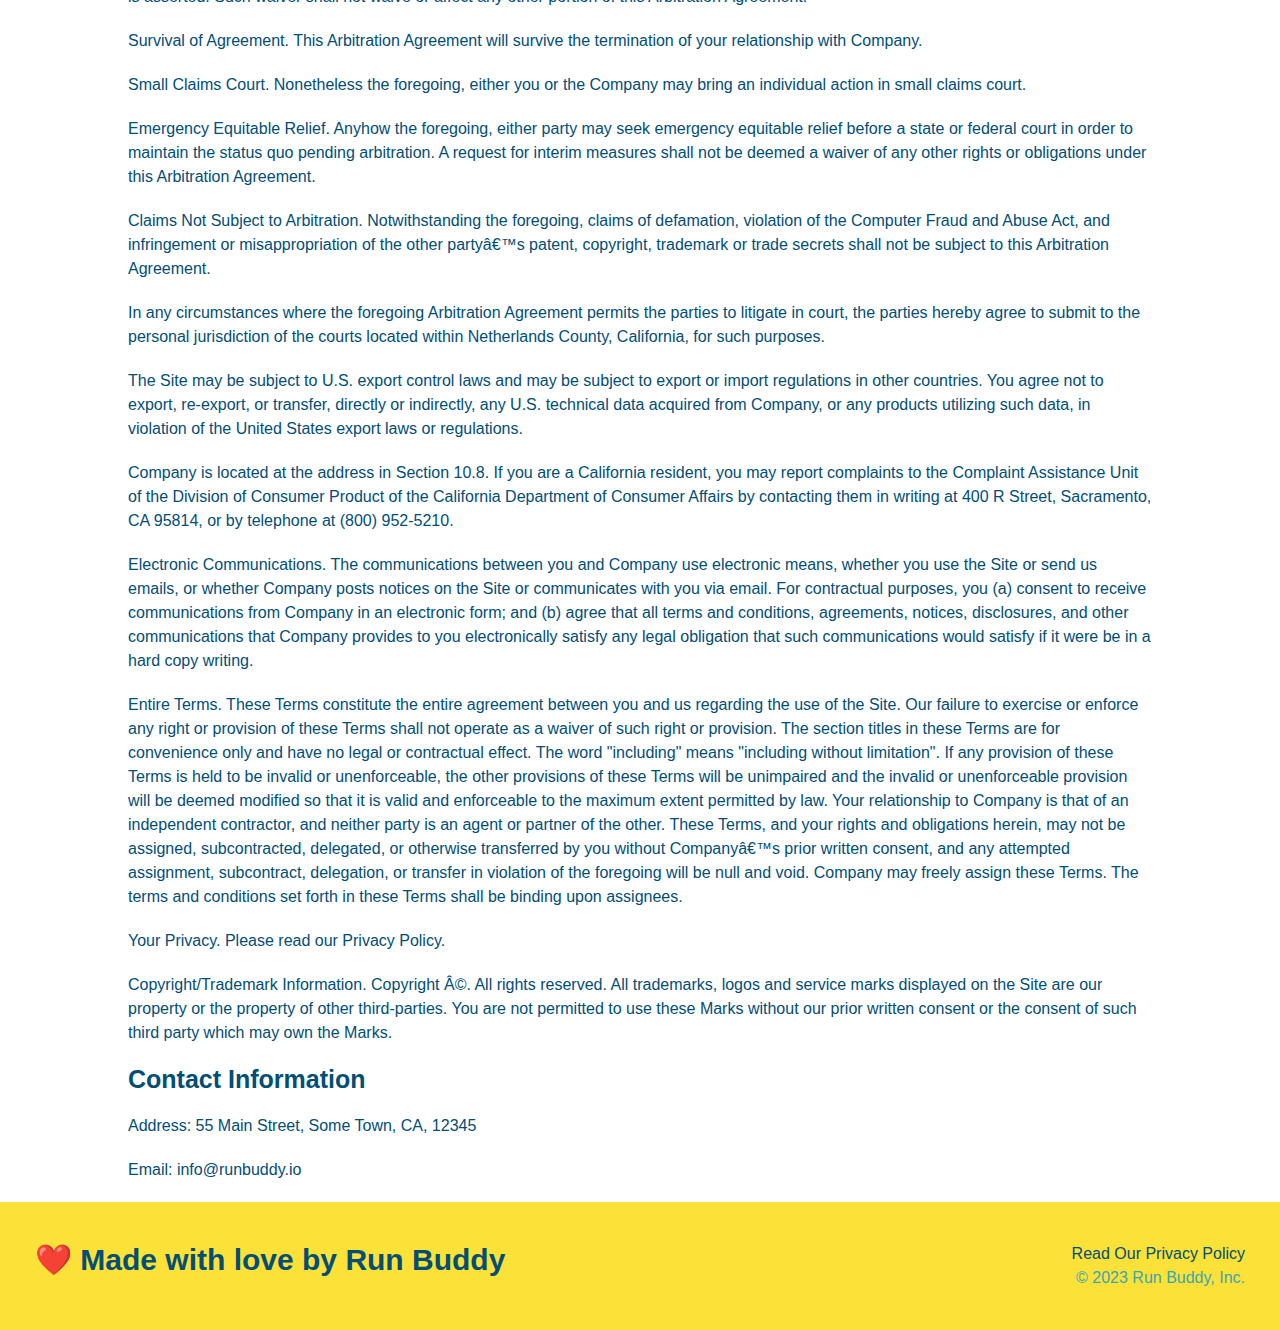
==== commit ca038d98: "added media quries" ====
--- a/privacy-policy.html
+++ b/privacy-policy.html
@@ -5,6 +5,7 @@
     <title>Privacy Policy - Run Buddy</title>
     <link rel="stylesheet" href="./assets/css/style.css">
     <link rel="stylesheet" href="./assets/css/secondary-styles.css">
+    <meta name="viewport" content="width=device-width, initial-scale=1.0"/>
 </head>
 <body>
     <header>
--- a/assets/css/style.css
+++ b/assets/css/style.css
@@ -13,6 +13,9 @@
 header {
     padding: 20px 35px;
     background-color: #39a6b2;
+    display: flex;
+    justify-content: space-between;
+    flex-wrap: wrap;
 }
 
 header h1 {
@@ -20,7 +23,6 @@
     font-size: 36px;
     color: #fce138;
     margin: 0;
-    display: inline;
 }
 
 header a {
@@ -29,35 +31,39 @@
 }
 
 header nav {
-    float: right;
     margin: 7px 0;
 }
 
-header nav ul li {
-    display: inline;
+header nav ul {
+    display: flex;
+    flex-wrap: wrap;
+    justify-content: space-between;
+    align-items: center;
+    list-style: none;
 }
 
 header nav ul li a {
-    margin: 0 30px;
+    padding: 10px 15px;
     font-weight: lighter;
-    font-size: 22px;
+    font-size: 1.55vw;
 }
 
 footer {
     background: #fce138;
     width: 100%;
     padding: 40px 35px;
+    display: flex;
+    justify-content: space-between;
+    flex-wrap: wrap;
 }
 
 footer h2 {
-    display: inline;
     color: #024e76;
     font-size: 30px;
     margin: 0;
 }
 
 footer div {
-    float: right;
     line-height: 1.5;
     text-align: right;
 }
@@ -73,21 +79,24 @@
 /* Hero Style Start */
 .hero {
     background-image: url(../images/hero-bg.jpg);
-    height: 600px;
     background-size: cover;
     background-position: center;
-    position: relative;
+    display: flex;
+    justify-content: center;
+    flex-wrap: wrap;
+    align-items: flex-start;
 }
 
 .hero-form {
     background-color: #fce138;
     padding: 20px;
-    width: 500px;
     color: #024e76;
     border: solid 3px #024e76;
-    position: absolute;
-    bottom: 120px;
-    right: 140px;
+    display: flex;
+    justify-content: center;
+    flex-wrap: wrap;
+    width: 40%;
+    margin: 3.5%;
 }
 
 .hero-form h3 {
@@ -109,6 +118,21 @@
     border: none;
     padding: 10px 20px;
     font-size: 16px;
+}
+
+.hero-cta {
+    width: 35%;
+    text-align: right;
+    margin: 3.5%;
+    color: #fff;
+    font-size: 18px;
+    line-height: 1.2;
+}
+
+.hero-cta h2 {
+    font-style: italic;
+    font-size: 55px;
+    color: #fce138;
 }
 
 .form-input {
@@ -123,12 +147,13 @@
 /* Hero Style End */
 
 .section-title {
-    font-size: 55px;
+    font-size: 48px;
     color: #024e76;
     margin-bottom: 35px;
-    padding: 0 100px 20px 100px;
-    display: inline-block;
-    border-bottom: 3px solid;
+    padding-bottom: 20px;
+    text-align: center;
+    margin: 0 auto 35px auto;
+    width: 50%;
 }
 
 .primary-border {
@@ -137,10 +162,6 @@
 
 .secondary-border {
     border-color: #39a6b2;
-}
-
-.intro {
-    text-align: center;
 }
 
 .intro p {
@@ -149,74 +170,97 @@
     width: 80%;
     font-size: 20px;
     margin: 0 auto;
+    text-align: center;
 }
 
 .steps {
-    text-align: center;
     background: #fce138;
 }
 
-.steps div {
-    margin-bottom: 80px;
-}
-
-.steps img {
-    width: 15%;
-    margin: 10px 0;
-}
-
-.steps h3 {
+.step {
+    margin: 50px auto;
+    padding-bottom: 50px;
+    width: 80%;
+    border-bottom: 1px solid #39a6b2;
+    display: flex;
+    flex-wrap: wrap;
+    align-items: center;
+    justify-content: space-between;
+}
+
+.step h3 {
     color: #024e76;
     font-size: 46px;
-    margin-top: 10px;
-}
-
-.steps p {
+    flex: 1 30%;
+}
+
+.step-info {
+    flex: 2 70%;
+    display: flex;
+    flex-wrap: wrap;
+    align-items: center;
+}
+
+.step-img {
+    flex: 1 12%;
+    margin-right: 20px;
+}
+
+.step-img img {
+    max-width: 100%;
+}
+
+.step-text {
+    flex: 12;
+}
+
+.step-text p {
     color: #39a6b2;
-    font-size: 23px;
-}
-
-.steps span {
-    font-size: 38px;
+    font-size: 18px;
+}
+
+.step-text h4 {
+    font-size: 26px;
+    line-height: 1.5;
+    color: #024e76;
 }
 
 .trainers {
-    text-align: center;
+    width: 100%;
+    margin: 0 auto;
+    display: flex;
+    flex-wrap: wrap;
+    justify-content: space-around;
 }
 
 .trainer {
-    width: 900px;
-    margin: 0 auto 30px auto;
+    margin: 20px;
     background: #024e76;
     color: #fce138;
-    overflow: auto;
+    flex: 1;
 }
 
 .trainer img {
-    width: 35%;
-    float: left;
+    width: 100%;
 }
 
 .trainer-bio {
-    padding: 35px;
-    float: left;
-    width: 65%;
+    padding: 25px;
+    line-height: 1.3;
 }
 
 .trainer-bio h3 {
-    font-size: 32px;
-    margin-bottom: 8px;
+    font-size: 28px;
 }
 
 .trainer-bio h4 {
     font-weight: lighter;
-    font-size: 26px;
-    margin-bottom: 25px;
+    font-size: 22px;
+    margin-bottom: 15px;
 }
 
 .trainer-bio p {
     font-size: 17px;
-    line-height: 1.3;
 }
 
 .text-left {
@@ -229,7 +273,6 @@
 
 /* Reach Out Styles Start */
 .contact {
-    text-align: center;
     background: #024e76;
 }
 
@@ -237,17 +280,22 @@
     color: #fce138;
 }
 
+.contact-info {
+    display: flex;
+    justify-content: space-between;
+    flex-wrap: wrap;
+}
+
+.contact-info > * {
+    flex: 1;
+    margin: 15px;
+}
+
 .contact-info iframe {
-    width: 400px;
     height: 400px;
 }
 
 .contact-info div {
-    width: 410px;
-    display: inline-block;
-    vertical-align: top;
-    text-align: left;
-    margin: 30px 0 0 60px;
     color: white;
 }
 
@@ -259,7 +307,7 @@
 .contact-info p, .contact-info address {
     margin: 20px 0;
     line-height: 1.5;
-    font-size: 20px;
+    font-size: 16px;
     font-style: normal;
 }
 
@@ -267,4 +315,43 @@
     color: #fce138;
 }
 
+.contact-form input, .contact-form textarea {
+    border: 1px solid #024e76;
+    display: block;
+    padding: 7px 15px;
+    font-size: 16px;
+    color: #024e76;
+    width: 100%;
+    margin-bottom: 15px;
+    margin-top: 5px
+}
+
+.contact-form button {
+    width: 100%;
+    border: none;
+    background: #fce138;
+    color: #024e76;
+    text-align: center;
+    padding: 15px 0;
+    font-size: 16px;
+}
 /* Reach Out Styles End */
+
+.flex-row {
+    display: flex;
+}
+
+/* Media Query For SMaller Destop Screens and Smaller */
+@media screen and (max-width: 980px) {
+   
+}
+
+/* Media Query For Tablets and Smaller */
+@media screen and (max-width: 768px) {
+    
+}
+
+/* Media Query For Mobile Phone and Any Screen Smaller Than 575px */
+@media screen and (max-width: 575px) {
+   
+}